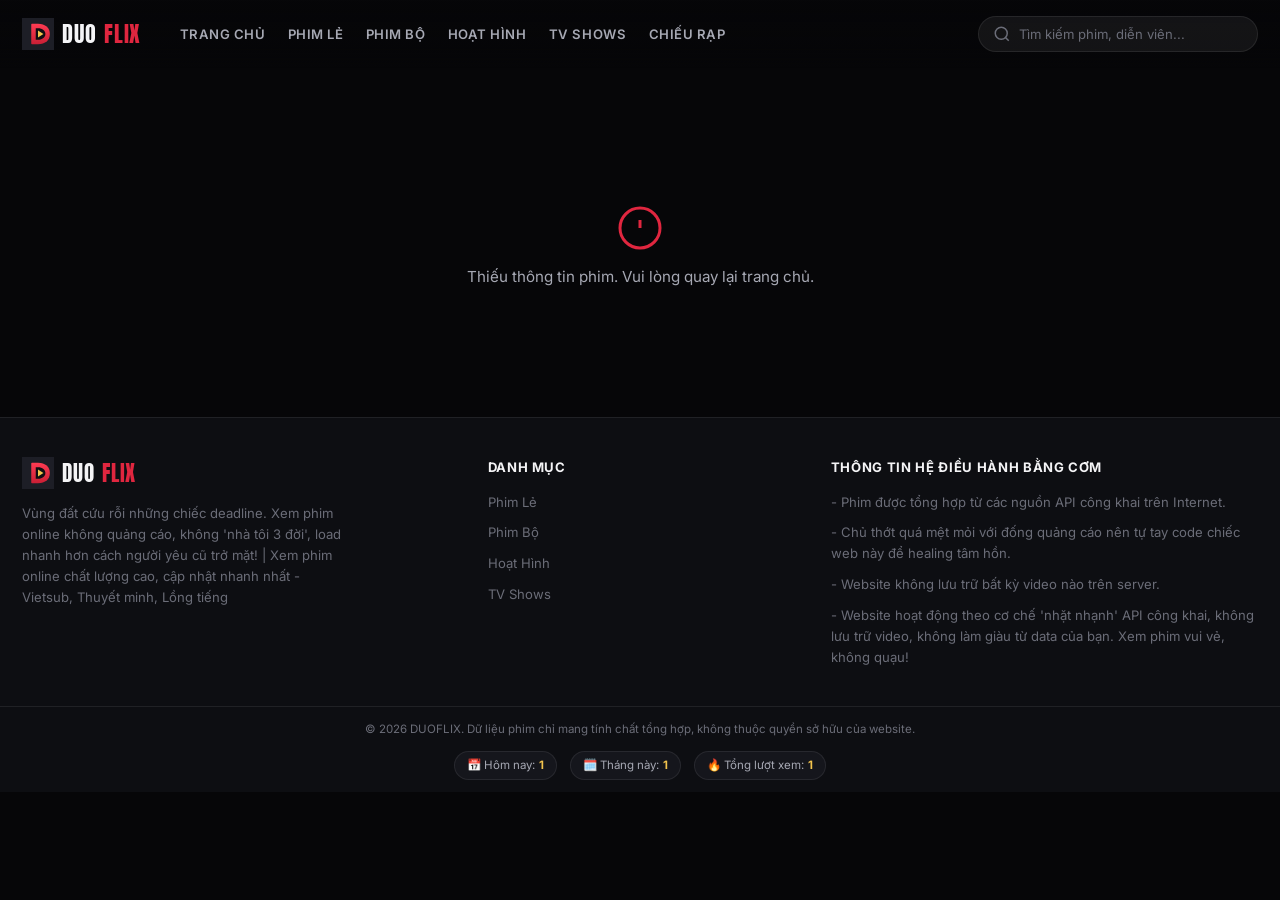
==== detail.html @ 6258c368 "fix: title" ====
<!DOCTYPE html>
<html lang="vi">

<head>
  <meta charset="UTF-8" />
  <meta name="viewport" content="width=device-width, initial-scale=1.0" />
  <title>Chi Tiết Phim - Duoflix</title>
  <meta name="description"
    content="Chiếc web xem phim tự code chạy bằng cơm, không pop-up, không quảng cáo  , không trị xương khớp. Chỉ có phim hay, giao diện mượt và sự yên bình cho tâm hồn Gen Z sau giờ chạy deadline. Thông tin chi tiết phim: nội dung, diễn viên, đạo diễn, danh sách tập." />
  <meta name="robots" content="index, follow" />

  <!-- ===== Favicon & App Icons ===== -->
  <link rel="icon" href="assets/favicon.ico" sizes="any" />
  <link rel="icon" type="image/png" sizes="16x16" href="assets/favicon-16x16.png" />
  <link rel="icon" type="image/png" sizes="32x32" href="assets/favicon-32x32.png" />
  <link rel="icon" type="image/png" sizes="48x48" href="assets/favicon-48x48.png" />
  <link rel="icon" type="image/png" sizes="96x96" href="assets/favicon-96x96.png" />
  <link rel="apple-touch-icon" sizes="180x180" href="assets/favicon-180x180.png" />
  <link rel="mask-icon" href="assets/safari-pinned-tab.svg" color="#e0263f" />
  <link rel="manifest" href="assets/site.webmanifest" />
  <meta name="theme-color" content="#060608" />

  <!-- ===== Open Graph / SEO xã hội =====
       Mặc định dùng ảnh OGP chung; detail.js sẽ override og:title/og:image
       bằng id="og-title"/id="og-image" sau khi fetch xong dữ liệu phim cụ thể,
       để khi chia sẻ link phim lên Facebook/Zalo sẽ hiện đúng poster phim đó. -->
  <meta property="og:title"
    content="Chi Tiết Phim - Duoflix | Chiếc web xem phim tự code chạy bằng cơm, không pop-up, không quảng cáo  , không trị xương khớp. Chỉ có phim hay, giao diện mượt và sự yên bình cho tâm hồn Gen Z sau giờ chạy deadline."
    id="og-title" />
  <meta property="og:description"
    content="Thông tin chi tiết phim: nội dung, diễn viên, đạo diễn, danh sách tập. Chiếc web xem phim tự code chạy bằng cơm, không pop-up, không quảng cáo  , không trị xương khớp. Chỉ có phim hay, giao diện mượt và sự yên bình cho tâm hồn Gen Z sau giờ chạy deadline."
    id="og-description" />
  <meta property="og:type" content="video.movie" />
  <meta property="og:image" content="https://duo-moviestream.vercel.app/assets/ogp-image.png" id="og-image" />
  <meta property="og:image:width" content="1200" />
  <meta property="og:image:height" content="630" />
  <meta property="og:locale" content="vi_VN" />
  <meta property="og:site_name" content="Duoflix" />

  <!-- ===== Twitter Card ===== -->
  <meta name="twitter:card" content="summary_large_image" />
  <meta name="twitter:title"
    content="Chi Tiết Phim - Duoflix | Chiếc web xem phim tự code chạy bằng cơm, không pop-up, không quảng cáo  , không trị xương khớp. Chỉ có phim hay, giao diện mượt và sự yên bình cho tâm hồn Gen Z sau giờ chạy deadline."
    id="twitter-title" />
  <meta name="twitter:image" content="https://duo-moviestream.vercel.app/assets/ogp-image.png" id="twitter-image" />

  <link rel="preconnect" href="https://fonts.googleapis.com" />
  <link rel="preconnect" href="https://fonts.gstatic.com" crossorigin />
  <link href="https://fonts.googleapis.com/css2?family=Anton&family=Inter:wght@400;500;600;700;800&display=swap"
    rel="stylesheet" />

  <link rel="stylesheet" href="css/tokens.css" />
  <link rel="stylesheet" href="css/base.css" />
  <link rel="stylesheet" href="css/header.css" />
  <link rel="stylesheet" href="css/detail.css" />
  <link rel="stylesheet" href="css/footer.css" />
</head>

<body>

  <div id="site-header"></div>

  <main>
    <div id="detail-root"></div>
    <section id="episode-section" class="episode-section"></section>
  </main>

  <div id="site-footer"></div>

  <script src="js/config.js"></script>
  <script src="js/utils.js"></script>
  <script src="js/services/httpClient.js"></script>
  <script src="js/services/movieService.js"></script>

  <script src="js/components/header.js"></script>
  <script src="js/components/footer.js"></script>

  <script src="js/components/scrollToTop.js"></script>

  <script src="js/pages/detail.js"></script>
</body>

</html>
---- css/tokens.css ----
/* ============================================================
   DESIGN TOKENS — Bảng màu & Typography trung tâm
   ============================================================
   Phong cách: "Rạp chiếu lúc tắt đèn" — đen tuyền sâu, ánh đèn
   chiếu đỏ rượu, điểm nhấn vàng neon dùng thật tiết kiệm cho
   trạng thái "đang phát / đang nổi bật" để tạo cảm giác khác biệt
   với mô-típ Netflix đỏ-đen thuần.
   ============================================================ */

:root {
  /* ---------- Màu nền (Đen / Xám đậm) ---------- */
  --bg-void: #060608;          /* đen tuyền nhất, dùng cho <body> */
  --bg-base: #0d0e12;          /* nền chính các section */
  --bg-surface: #15161c;       /* nền card, panel */
  --bg-surface-2: #1d1e26;     /* nền hover / nested panel */
  --bg-elevated: #23242e;      /* modal, dropdown */

  /* ---------- Màu điểm nhấn ---------- */
  --accent-red: #e0263f;       /* đỏ rượu — CTA chính, badge, active */
  --accent-red-dim: #8c1626;   /* đỏ trầm dùng cho border/hover nhẹ */
  --accent-gold: #f3c44d;      /* vàng neon — rating, "đang phát", hover chữ */
  --accent-gold-dim: #a4842f;

  /* ---------- Văn bản ---------- */
  --text-primary: #f4f4f6;
  --text-secondary: #a6a8b3;
  --text-tertiary: #6b6d78;
  --text-on-accent: #0d0e12;

  /* ---------- Đường viền / chia tách ---------- */
  --border-subtle: rgba(255, 255, 255, 0.08);
  --border-strong: rgba(255, 255, 255, 0.16);

  /* ---------- Gradient tín hiệu (vignette rạp chiếu) ---------- */
  --gradient-spotlight: radial-gradient(ellipse 80% 60% at 50% -10%, rgba(224, 38, 63, 0.25), transparent 60%);
  --gradient-fade-bottom: linear-gradient(180deg, transparent 0%, var(--bg-void) 95%);
  --gradient-fade-left: linear-gradient(90deg, var(--bg-void) 0%, transparent 60%);
  --gradient-card-overlay: linear-gradient(180deg, transparent 40%, rgba(0, 0, 0, 0.92) 100%);

  /* ---------- Typography ---------- */
  --font-display: "Anton", "Oswald", sans-serif;     /* tiêu đề lớn, kiểu poster rạp */
  --font-body: "Inter", -apple-system, sans-serif;    /* nội dung, UI */

  --fs-h1: clamp(2.2rem, 6vw, 4rem);
  --fs-h2: clamp(1.4rem, 3vw, 1.9rem);
  --fs-h3: 1.125rem;
  --fs-body: 0.95rem;
  --fs-small: 0.82rem;
  --fs-tiny: 0.72rem;

  /* ---------- Bo góc & khoảng cách ---------- */
  --radius-sm: 6px;
  --radius-md: 10px;
  --radius-lg: 16px;
  --radius-pill: 999px;

  --space-xs: 0.4rem;
  --space-sm: 0.8rem;
  --space-md: 1.4rem;
  --space-lg: 2.4rem;
  --space-xl: 4rem;

  /* ---------- Layout ---------- */
  --container-max: 1400px;
  --header-height: 68px;

  /* ---------- Hiệu ứng ---------- */
  --transition-fast: 0.18s ease;
  --transition-base: 0.3s cubic-bezier(0.4, 0, 0.2, 1);
  --shadow-card: 0 8px 24px rgba(0, 0, 0, 0.45);
  --shadow-glow-red: 0 0 24px rgba(224, 38, 63, 0.35);
  --shadow-glow-gold: 0 0 18px rgba(243, 196, 77, 0.3);

  --z-header: 100;
  --z-suggest: 90;
  --z-modal: 200;
  --z-toast: 300;
}

@media (prefers-reduced-motion: reduce) {
  *, *::before, *::after {
    animation-duration: 0.001ms !important;
    animation-iteration-count: 1 !important;
    transition-duration: 0.001ms !important;
    scroll-behavior: auto !important;
  }
}
---- css/base.css ----
/* ============================================================
   RESET & BASE STYLES
   ============================================================ */

*, *::before, *::after {
  box-sizing: border-box;
  margin: 0;
  padding: 0;
}

html {
  scroll-behavior: smooth;
  -webkit-text-size-adjust: 100%;
}

body {
  background: var(--bg-void);
  color: var(--text-primary);
  font-family: var(--font-body);
  font-size: var(--fs-body);
  line-height: 1.6;
  min-height: 100vh;
  overflow-x: hidden;
}

img {
  max-width: 100%;
  display: block;
  background: var(--bg-surface-2);
}

a {
  color: inherit;
  text-decoration: none;
}

button, input {
  font-family: inherit;
  border: none;
  background: none;
  color: inherit;
}

button {
  cursor: pointer;
}

ul, ol {
  list-style: none;
}

/* Focus visible — accessibility, không bỏ qua khi xây UI tối */
:focus-visible {
  outline: 2px solid var(--accent-gold);
  outline-offset: 2px;
  border-radius: var(--radius-sm);
}

/* Scrollbar tuỳ biến cho cảm giác "rạp chiếu" đồng bộ */
::-webkit-scrollbar {
  width: 10px;
  height: 10px;
}
::-webkit-scrollbar-track {
  background: var(--bg-base);
}
::-webkit-scrollbar-thumb {
  background: var(--bg-surface-2);
  border-radius: var(--radius-pill);
}
::-webkit-scrollbar-thumb:hover {
  background: var(--accent-red-dim);
}

.container {
  max-width: var(--container-max);
  margin: 0 auto;
  padding: 0 var(--space-md);
}

.section {
  padding: var(--space-lg) 0;
}

.section-head {
  display: flex;
  align-items: baseline;
  justify-content: space-between;
  margin-bottom: var(--space-md);
  gap: var(--space-sm);
}

.section-title {
  font-family: var(--font-display);
  font-size: var(--fs-h2);
  letter-spacing: 0.02em;
  text-transform: uppercase;
  position: relative;
  padding-left: var(--space-sm);
  border-left: 4px solid var(--accent-red);
}

.section-link {
  font-size: var(--fs-small);
  color: var(--text-secondary);
  white-space: nowrap;
  transition: color var(--transition-fast);
}
.section-link:hover {
  color: var(--accent-gold);
}

/* ---------- Buttons ---------- */
.btn {
  display: inline-flex;
  align-items: center;
  justify-content: center;
  gap: 0.5rem;
  padding: 0.7rem 1.4rem;
  border-radius: var(--radius-sm);
  font-weight: 600;
  font-size: var(--fs-body);
  cursor: pointer;
  transition: var(--transition-fast);
  white-space: nowrap;
}

.btn-primary {
  background: var(--accent-red);
  color: #fff;
}
.btn-primary:hover {
  background: #c91f35;
  box-shadow: var(--shadow-glow-red);
  transform: translateY(-1px);
}

.btn-outline {
  background: transparent;
  border: 1px solid var(--border-strong);
  color: var(--text-primary);
}
.btn-outline:hover {
  border-color: var(--accent-gold);
  color: var(--accent-gold);
}

.btn-ghost {
  background: rgba(255, 255, 255, 0.08);
  color: var(--text-primary);
  backdrop-filter: blur(6px);
}
.btn-ghost:hover {
  background: rgba(255, 255, 255, 0.16);
}

.btn:disabled {
  opacity: 0.5;
  cursor: not-allowed;
  pointer-events: none;
}

/* ---------- Loading / Skeleton ---------- */
.skeleton-box {
  background: linear-gradient(
    100deg,
    var(--bg-surface) 30%,
    var(--bg-surface-2) 50%,
    var(--bg-surface) 70%
  );
  background-size: 200% 100%;
  animation: shimmer 1.5s infinite;
  border-radius: var(--radius-sm);
}

@keyframes shimmer {
  0% { background-position: 200% 0; }
  100% { background-position: -200% 0; }
}

.poster-skeleton {
  width: 100%;
  aspect-ratio: 2 / 3;
  border-radius: var(--radius-md);
  margin-bottom: var(--space-xs);
}

.text-skeleton {
  height: 0.85rem;
  margin-top: 0.4rem;
}

/* ---------- Empty / Error blocks ---------- */
.empty-block, .error-block {
  display: flex;
  flex-direction: column;
  align-items: center;
  justify-content: center;
  gap: var(--space-sm);
  padding: var(--space-xl) var(--space-md);
  color: var(--text-tertiary);
  text-align: center;
  grid-column: 1 / -1;
}
.error-block svg { color: var(--accent-red); }
.error-block p, .empty-block p { color: var(--text-secondary); }

/* ---------- Toast ---------- */
#toast-container {
  position: fixed;
  bottom: var(--space-md);
  right: var(--space-md);
  z-index: var(--z-toast);
  display: flex;
  flex-direction: column;
  gap: 0.5rem;
}
.toast {
  background: var(--bg-elevated);
  border: 1px solid var(--border-subtle);
  border-left: 3px solid var(--accent-red);
  padding: 0.8rem 1.2rem;
  border-radius: var(--radius-sm);
  font-size: var(--fs-small);
  box-shadow: var(--shadow-card);
  opacity: 0;
  transform: translateX(20px);
  transition: var(--transition-base);
}
.toast.show {
  opacity: 1;
  transform: translateX(0);
}
.toast-success { border-left-color: var(--accent-gold); }

/* ---------- Visually hidden (a11y) ---------- */
.sr-only {
  position: absolute;
  width: 1px;
  height: 1px;
  overflow: hidden;
  clip: rect(0 0 0 0);
}

/* ---------- NÚT SCROLL TO TOP TIẾN ĐỘ ---------- */
.scroll-to-top {
  position: fixed;
  bottom: var(--space-md, 1.4rem);
  right: var(--space-md, 1.4rem);
  width: 46px;
  height: 46px;
  border-radius: 50%;
  background: var(--bg-surface, #15161c);
  border: 1px solid var(--border-subtle, #1d1e26);
  z-index: 999; /* Đẩy lên cao hẳn để không bị các phần tử khác đè */
  display: flex;
  align-items: center;
  justify-content: center;
  cursor: pointer;
  opacity: 0;
  visibility: hidden;
  transform: translateY(15px);
  transition: opacity 0.3s ease, transform 0.3s ease, visibility 0.3s;
  box-shadow: 0 4px 16px rgba(0, 0, 0, 0.6);
}

/* Thêm class này khi cuộn xuống */
.scroll-to-top.visible {
  opacity: 1;
  visibility: visible;
  transform: translateY(0);
}

.progress-circle {
  position: absolute;
  inset: -1px;
  transform: rotate(-90deg); /* Quay góc để tiến độ chạy từ đỉnh đầu */
}

.progress-bg {
  stroke: var(--bg-surface-2, #1d1e26);
}

.progress-bar {
  stroke: var(--accent-red, #e0263f); /* Màu đỏ rạp phim */
  stroke-linecap: round;
  transition: stroke-dashoffset 0.05s linear;
}

.arrow-icon {
  color: var(--text-primary, #f4f4f6);
  display: flex;
  align-items: center;
  justify-content: center;
  transition: opacity 0.2s, transform 0.2s;
}

.progress-text {
  position: absolute;
  font-size: var(--fs-tiny, 0.72rem);
  font-weight: 700;
  color: var(--accent-gold, #f3c44d); /* Số % màu vàng neon */
  opacity: 0;
  transform: scale(0.8);
  transition: opacity 0.2s, transform 0.2s;
}

/* Hiệu ứng Hover */
.scroll-to-top:hover {
  background: var(--bg-surface-2, #1d1e26);
  border-color: var(--accent-gold, #f3c44d);
}

.scroll-to-top:hover .arrow-icon {
  opacity: 0;
  transform: translateY(-4px);
}

.scroll-to-top:hover .progress-text {
  opacity: 1;
  transform: scale(1);
}
---- css/header.css ----
/* ============================================================
   HEADER & NAVIGATION
   ============================================================ */

.header {
  position: fixed;
  top: 0;
  left: 0;
  right: 0;
  z-index: var(--z-header);
  height: var(--header-height);
  display: flex;
  align-items: center;
  background: linear-gradient(180deg, rgba(6, 6, 8, 0.95) 0%, rgba(6, 6, 8, 0.7) 70%, transparent 100%);
  transition: background var(--transition-base), box-shadow var(--transition-base);
}

.header.scrolled {
  background: rgba(8, 8, 11, 0.76);
  backdrop-filter: blur(12px);
  -webkit-backdrop-filter: blur(12px);
  box-shadow: 0 2px 16px rgba(0, 0, 0, 0.5);
  border-bottom: 1px solid var(--border-subtle);
}

.header-inner {
  width: 100%;
  max-width: var(--container-max);
  margin: 0 auto;
  padding: 0 var(--space-md);
  display: flex;
  align-items: center;
  gap: var(--space-lg);
}

.logo {
  font-family: var(--font-display);
  font-size: 1.4rem;
  letter-spacing: 0.03em;
  flex-shrink: 0;
  display: flex;
  align-items: center;
  gap: 0.5rem;
}
.logo-icon {
  width: 32px;
  height: 32px;
  flex-shrink: 0;
  transition: transform var(--transition-fast);
}
.logo:hover .logo-icon {
  transform: scale(1.06);
}
.logo-main { color: var(--text-primary); }
.logo-accent { color: var(--accent-red); }

.nav-desktop {
  display: flex;
  gap: var(--space-md);
  flex: 1;
}
.nav-desktop a {
  font-size: var(--fs-small);
  font-weight: 600;
  color: var(--text-secondary);
  text-transform: uppercase;
  letter-spacing: 0.04em;
  position: relative;
  padding: 0.4rem 0;
  transition: color var(--transition-fast);
}
.nav-desktop a::after {
  content: "";
  position: absolute;
  bottom: -2px; left: 0;
  width: 0; height: 2px;
  background: var(--accent-red);
  transition: width var(--transition-fast);
}
.nav-desktop a:hover,
.nav-desktop a.active {
  color: var(--text-primary);
}
.nav-desktop a:hover::after,
.nav-desktop a.active::after {
  width: 100%;
}

.header-actions {
  display: flex;
  align-items: center;
  gap: var(--space-sm);
  margin-left: auto;
}

/* ---------- Search Box ---------- */
.search-box {
  position: relative;
  display: flex;
  align-items: center;
  width: 280px;
  background: rgba(255, 255, 255, 0.06);
  border: 1px solid var(--border-subtle);
  border-radius: var(--radius-pill);
  padding: 0.5rem 0.9rem;
  transition: var(--transition-fast);
}
.search-box:focus-within {
  border-color: var(--accent-red);
  background: rgba(255, 255, 255, 0.09);
  box-shadow: 0 0 0 3px rgba(224, 38, 63, 0.15);
}
.search-icon {
  color: var(--text-tertiary);
  flex-shrink: 0;
  margin-right: 0.5rem;
}
.search-box input {
  flex: 1;
  font-size: var(--fs-small);
  color: var(--text-primary);
  min-width: 0;
}
.search-box input::placeholder {
  color: var(--text-tertiary);
}
.search-clear {
  font-size: 1.2rem;
  color: var(--text-tertiary);
  line-height: 1;
  padding: 0 0.2rem;
}
.search-clear:hover { color: var(--text-primary); }

.search-suggest {
  position: absolute;
  top: calc(100% + 10px);
  right: 0;
  width: 360px;
  max-height: 70vh;
  overflow-y: auto;
  background: var(--bg-elevated);
  border: 1px solid var(--border-subtle);
  border-radius: var(--radius-md);
  box-shadow: var(--shadow-card);
  z-index: var(--z-suggest);
  animation: fadeSlideDown 0.18s ease;
}
@keyframes fadeSlideDown {
  from { opacity: 0; transform: translateY(-6px); }
  to { opacity: 1; transform: translateY(0); }
}

.suggest-item {
  display: flex;
  gap: 0.8rem;
  padding: 0.6rem 0.8rem;
  transition: background var(--transition-fast);
}
.suggest-item:hover { background: var(--bg-surface-2); }
.suggest-item img {
  width: 46px;
  height: 64px;
  object-fit: cover;
  border-radius: var(--radius-sm);
  flex-shrink: 0;
}
.suggest-title {
  font-size: var(--fs-small);
  font-weight: 600;
  color: var(--text-primary);
  display: -webkit-box;
  -webkit-line-clamp: 2;
  -webkit-box-orient: vertical;
  overflow: hidden;
}
.suggest-sub {
  font-size: var(--fs-tiny);
  color: var(--text-tertiary);
  margin-top: 0.2rem;
}
.suggest-loading, .suggest-empty {
  padding: 1.2rem;
  text-align: center;
  font-size: var(--fs-small);
  color: var(--text-tertiary);
}
.suggest-viewall {
  display: block;
  text-align: center;
  padding: 0.7rem;
  font-size: var(--fs-small);
  font-weight: 600;
  color: var(--accent-gold);
  border-top: 1px solid var(--border-subtle);
}
.suggest-viewall:hover { background: var(--bg-surface-2); }

/* ---------- Mobile menu toggle ---------- */
.menu-toggle {
  display: none;
  color: var(--text-primary);
  padding: 0.3rem;
}

.nav-mobile {
  display: none;
}

/* ============================================================
   RESPONSIVE — Header
   ============================================================ */
@media (max-width: 900px) {
  .nav-desktop { display: none; }
  .menu-toggle { display: flex; 
    position: fixed;
    top: 70px;
    right: 20px;
    z-index: 999;  
    background: var(--accent-red);
    border-radius: 8px;
  }
  .menu-toggle svg line{
    transition: all .3s cubic-bezier(0.075, 0.82, 0.165, 1);
  }
  .menu-toggle.active svg line:nth-child(2){
    opacity: 0;
  }
  .menu-toggle.active svg line:nth-child(1){
    transform: translateX(4px) rotate(30deg);
  }
  .menu-toggle.active svg line:nth-child(3){
    transform: translate(-8px, 1px) rotate(-30deg)
  }
  .search-box { width: 200px; }
}

@media (max-width: 600px) {
  .search-box { width: 150px; }
  .logo { font-size: 1.15rem; }
  .header-inner { gap: var(--space-sm); }

  .nav-mobile {
    position: fixed;
    top: var(--header-height);
    left: 0;
    right: 0;
    background: rgba(10, 10, 13, 0.98);
    backdrop-filter: blur(10px);
    border-bottom: 1px solid var(--border-subtle);
    flex-direction: column;
    max-height: 0;
    overflow: hidden;
    transition: max-height var(--transition-base);
    transition: all .2s cubic-bezier(0.075, 0.82, 0.165, 1);
  }
  .nav-mobile.open {
    display: flex;
    max-height: 70vh;
    overflow-y: auto;
    transition: all .2s cubic-bezier(0.075, 0.82, 0.165, 1);
  }
  .nav-mobile a {
    padding: 0.9rem var(--space-md);
    border-bottom: 1px solid var(--border-subtle);
    font-size: var(--fs-body);
    font-weight: 600;
    color: var(--text-secondary);
  }
  .nav-mobile a:hover { color: var(--accent-gold); background: var(--bg-surface); }

  .search-suggest {
    position: fixed;
    top: var(--header-height);
    left: var(--space-sm);
    right: var(--space-sm);
    width: auto;
  }
}
/* 1. Nâng cấp Header thành kính mờ cao cấp */
#site-header, .site-header {
  position: fixed;
  top: 0;
  left: 0;
  width: 100%;
  z-index: 1000;
  background: rgba(10, 10, 12, 0.7) !important; /* Đen mờ */
  backdrop-filter: blur(16px) saturate(180%);
  -webkit-backdrop-filter: blur(16px) saturate(180%);
  border-bottom: 1px solid rgba(255, 255, 255, 0.05);
  transition: background 0.3s ease;
}

/* 2. Hiệu ứng Vignette (Bóng mờ rạp phim) cho Hero Slider */
.hero-slider {
  position: relative;
  overflow: hidden;
}

.hero-slide::after {
  content: '';
  position: absolute;
  inset: 0;
  /* Lớp phủ tối dần về phía đáy và hai rìa để làm nổi bật chữ và tạo cảm giác IMAX */
  background: linear-gradient(
    to top,
    rgba(10, 10, 12, 1) 0%,
    rgba(10, 10, 12, 0.4) 40%,
    rgba(10, 10, 12, 0.7) 100%
  );
  z-index: 2;
}

.hero-skeleton {
  z-index: 3; /* Đảm bảo chữ nổi lên trên lớp phủ tối */
}
---- css/detail.css ----
/* ============================================================
   DETAIL PAGE
   ============================================================ */

.detail-banner {
  position: relative;
  width: 100%;
  height: 46vh;
  min-height: 320px;
  background-size: cover;
  background-position: center 25%;
  margin-top: calc(var(--header-height) * -1);
}
.detail-banner::after {
  content: "";
  position: absolute;
  inset: 0;
  background: linear-gradient(180deg, rgba(6,6,8,0.3) 0%, var(--bg-void) 100%);
}

.detail-main {
  position: relative;
  max-width: var(--container-max);
  margin: -120px auto 0;
  padding: 0 var(--space-md) var(--space-xl);
  display: grid;
  grid-template-columns: 280px 1fr;
  gap: var(--space-lg);
  z-index: 2;
}

.detail-poster {
  width: 100%;
  border-radius: var(--radius-lg);
  overflow: hidden;
  box-shadow: 0 16px 40px rgba(0,0,0,0.6);
  border: 1px solid var(--border-subtle);
  aspect-ratio: 2/3;
}
.detail-poster img { width: 100%; height: 100%; object-fit: cover; }

.detail-info {
  padding-top: var(--space-md);
}

.detail-title {
  font-family: var(--font-display);
  font-size: clamp(1.6rem, 4vw, 2.6rem);
  text-transform: uppercase;
  line-height: 1.1;
}
.detail-origin-title {
  color: var(--text-secondary);
  font-size: var(--fs-h3);
  margin-top: 0.3rem;
}

.detail-tags {
  display: flex;
  flex-wrap: wrap;
  gap: 0.5rem;
  margin: var(--space-sm) 0;
}
.detail-tag {
  font-size: var(--fs-tiny);
  font-weight: 600;
  padding: 0.25rem 0.7rem;
  border-radius: var(--radius-pill);
  border: 1px solid var(--border-strong);
  color: var(--text-secondary);
}
.detail-tag.status-ongoing { color: var(--accent-gold); border-color: var(--accent-gold-dim); }
.detail-tag.status-completed { color: #8be28b; border-color: #3d6b3d; }

.detail-stats {
  display: flex;
  flex-wrap: wrap;
  align-items: center;
  gap: 1rem;
  margin: var(--space-sm) 0;
  font-size: var(--fs-small);
  color: var(--text-secondary);
}
.detail-stats .stat-rating {
  display: inline-flex;
  align-items: center;
  gap: 0.35rem;
  color: var(--accent-gold);
  font-weight: 700;
  font-size: var(--fs-h3);
}
.detail-stats .dot { color: var(--text-tertiary); }

.detail-desc {
  color: var(--text-secondary);
  margin: var(--space-md) 0;
  max-width: 740px;
  line-height: 1.75;
}

.detail-credit {
  display: grid;
  grid-template-columns: repeat(auto-fit, minmax(220px, 1fr));
  gap: var(--space-sm);
  margin-bottom: var(--space-md);
  font-size: var(--fs-small);
}
.detail-credit b { color: var(--text-tertiary); font-weight: 600; display: block; margin-bottom: 0.2rem; }
.detail-credit span { color: var(--text-secondary); }

.detail-actions {
  display: flex;
  gap: 0.8rem;
  flex-wrap: wrap;
}
.btn-watch {
  font-size: 1rem;
  padding: 0.85rem 2rem;
}

/* ---------- Episode list (trang detail) ---------- */
.episode-section {
  margin-top: var(--space-lg);
}
.server-tabs {
  display: flex;
  gap: 0.5rem;
  margin-bottom: var(--space-sm);
  flex-wrap: wrap;
}
.server-tab {
  padding: 0.5rem 1rem;
  border-radius: var(--radius-sm);
  background: var(--bg-surface);
  border: 1px solid var(--border-subtle);
  font-size: var(--fs-small);
  font-weight: 600;
  color: var(--text-secondary);
  transition: var(--transition-fast);
}
.server-tab.active {
  background: var(--accent-red);
  color: #fff;
  border-color: var(--accent-red);
}
.server-tab:hover:not(.active) { border-color: var(--accent-gold); color: var(--accent-gold); }

.episode-grid {
  display: grid;
  grid-template-columns: repeat(auto-fill, minmax(72px, 1fr));
  gap: 0.5rem;
  max-height: 280px;
  overflow-y: auto;
  padding-right: 0.3rem;
}
.episode-item {
  text-align: center;
  padding: 0.6rem 0.4rem;
  border-radius: var(--radius-sm);
  background: var(--bg-surface);
  border: 1px solid var(--border-subtle);
  font-size: var(--fs-small);
  font-weight: 600;
  color: var(--text-secondary);
  transition: var(--transition-fast);
}
.episode-item:hover {
  border-color: var(--accent-gold);
  color: var(--accent-gold);
  transform: translateY(-2px);
}

@media (max-width: 768px) {
  .detail-main {
    grid-template-columns: 1fr;
    margin-top: -80px;
  }
  .detail-poster { width: 160px; margin: 0 auto; }
  .detail-info { text-align: center; padding-top: var(--space-sm); }
  .detail-tags, .detail-stats, .detail-actions { justify-content: center; }
  .detail-desc { margin-left: auto; margin-right: auto; text-align: left; }
  .detail-credit { text-align: left; }
}
---- css/footer.css ----
/* ============================================================
   FOOTER
   ============================================================ */

.footer {
  background: var(--bg-base);
  border-top: 1px solid var(--border-subtle);
  margin-top: var(--space-xl);
}

.footer-inner {
  max-width: var(--container-max);
  margin: 0 auto;
  padding: var(--space-lg) var(--space-md);
  display: grid;
  grid-template-columns: 1.4fr 1fr 1.4fr;
  gap: var(--space-lg);
}

.footer-brand .logo { font-size: 1.3rem; }
.footer-desc {
  margin-top: 0.8rem;
  color: var(--text-tertiary);
  font-size: var(--fs-small);
  max-width: 320px;
  line-height: 1.6;
}

.footer-col { display: flex; flex-direction: column; gap: 0.6rem; }
.footer-col h4 {
  font-size: var(--fs-small);
  text-transform: uppercase;
  letter-spacing: 0.05em;
  color: var(--text-primary);
  margin-bottom: 0.3rem;
}
.footer-col a, .footer-col span {
  font-size: var(--fs-small);
  color: var(--text-tertiary);
}
.footer-col a:hover { color: var(--accent-gold); }

.footer-bottom {
  border-top: 1px solid var(--border-subtle);
  padding: var(--space-sm) var(--space-md);
  text-align: center;
}
.footer-bottom p {
  font-size: var(--fs-tiny);
  color: var(--text-tertiary);
  max-width: 800px;
  margin: 0 auto;
}

@media (max-width: 768px) {
  .footer-inner { grid-template-columns: 1fr; gap: var(--space-md); text-align: left; }
}
/* ---------- Bộ đếm lượt truy cập vệ tinh ---------- */
.analytics-counter {
  display: flex;
  gap: var(--space-sm);
  justify-content: center;
  align-items: center;
  margin-top: var(--space-sm);
  flex-wrap: wrap;
}

.counter-loading {
  font-size: var(--fs-tiny);
  color: var(--text-tertiary);
  opacity: 0.6;
}

.counter-item {
  background: var(--bg-surface);
  border: 1px solid var(--border-subtle);
  padding: 4px 12px;
  border-radius: var(--radius-pill);
  font-size: var(--fs-tiny);
  color: var(--text-secondary);
  display: inline-flex;
  align-items: center;
  transition: var(--transition-fast);
}

.counter-item:hover {
  border-color: var(--accent-red-dim);
  background: rgba(224, 38, 63, 0.05);
}

.counter-item span {
  color: var(--accent-gold);
  font-weight: 700;
  margin-left: 4px;
}
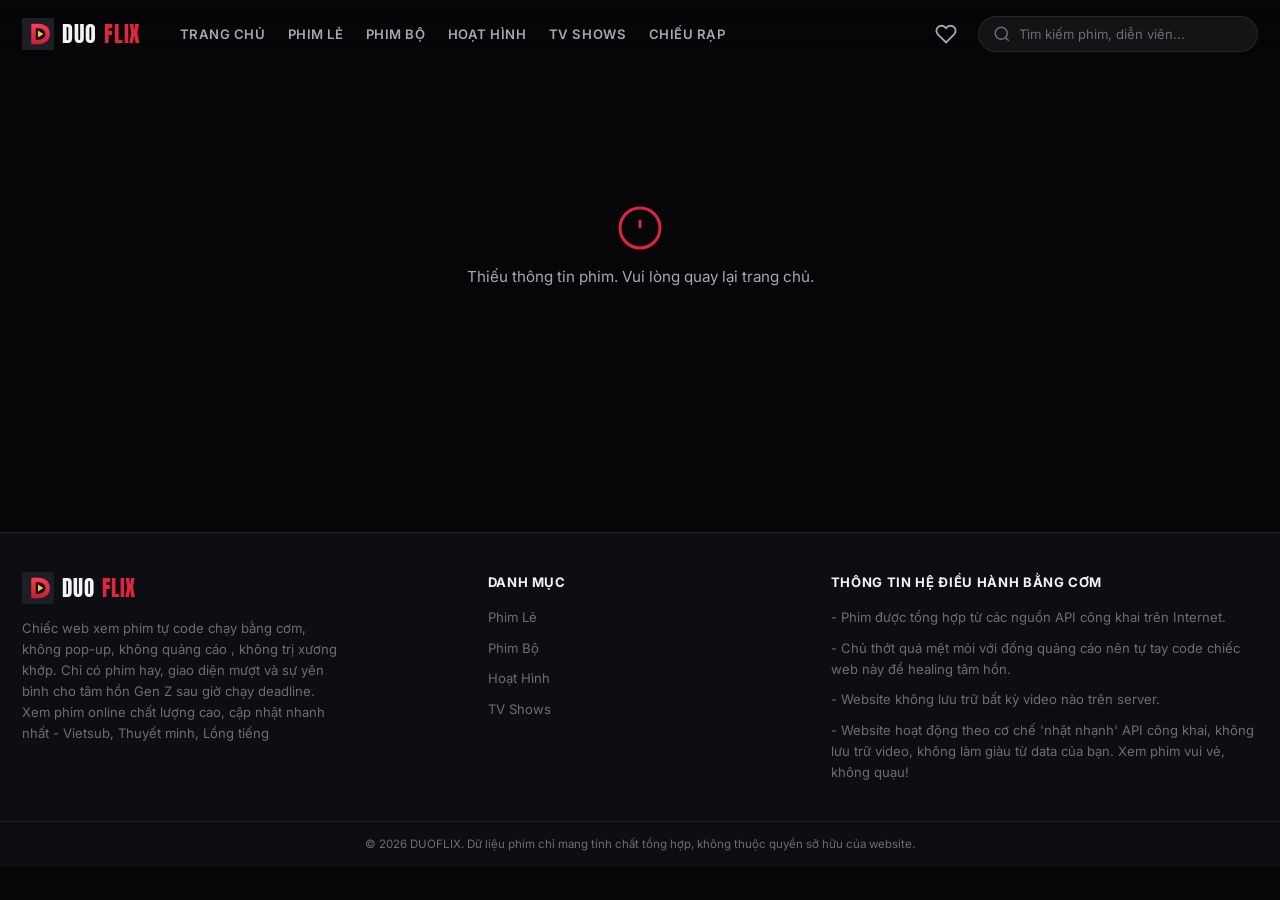
==== commit 11ab80be: "feature: thêm mục phim đang xem dở ở trang yêu thích" ====
--- a/detail.html
+++ b/detail.html
@@ -1,12 +1,10 @@
 <!DOCTYPE html>
 <html lang="vi">
-
 <head>
   <meta charset="UTF-8" />
   <meta name="viewport" content="width=device-width, initial-scale=1.0" />
   <title>Chi Tiết Phim - Duoflix</title>
-  <meta name="description"
-    content="Chiếc web xem phim tự code chạy bằng cơm, không pop-up, không quảng cáo  , không trị xương khớp. Chỉ có phim hay, giao diện mượt và sự yên bình cho tâm hồn Gen Z sau giờ chạy deadline. Thông tin chi tiết phim: nội dung, diễn viên, đạo diễn, danh sách tập." />
+  <meta name="description" content="Chiếc web xem phim tự code chạy bằng cơm, không pop-up, không quảng cáo , không trị xương khớp. Chỉ có phim hay, giao diện mượt và sự yên bình cho tâm hồn Gen Z sau giờ chạy deadline. Thông tin chi tiết phim: nội dung, diễn viên, đạo diễn, danh sách tập." />
   <meta name="robots" content="index, follow" />
 
   <!-- ===== Favicon & App Icons ===== -->
@@ -46,38 +44,51 @@
 
   <link rel="preconnect" href="https://fonts.googleapis.com" />
   <link rel="preconnect" href="https://fonts.gstatic.com" crossorigin />
-  <link href="https://fonts.googleapis.com/css2?family=Anton&family=Inter:wght@400;500;600;700;800&display=swap"
-    rel="stylesheet" />
+  <link href="https://fonts.googleapis.com/css2?family=Anton&family=Inter:wght@400;500;600;700;800&display=swap" rel="stylesheet" />
 
   <link rel="stylesheet" href="css/tokens.css" />
   <link rel="stylesheet" href="css/base.css" />
   <link rel="stylesheet" href="css/header.css" />
   <link rel="stylesheet" href="css/detail.css" />
+  <link rel="stylesheet" href="css/movie-card.css" />
   <link rel="stylesheet" href="css/footer.css" />
 </head>
-
 <body>
+  <script src="js/pageTransition.js"></script>
 
   <div id="site-header"></div>
 
   <main>
     <div id="detail-root"></div>
     <section id="episode-section" class="episode-section"></section>
+    <section id="related-section" class="section"></section>
   </main>
 
   <div id="site-footer"></div>
+  
+  <button id="scroll-top-btn" class="scroll-top-btn" aria-label="Lên đầu trang" hidden>
+      <svg class="scroll-top-ring" viewBox="0 0 44 44">
+          <circle class="scroll-top-ring-bg" cx="22" cy="22" r="19"></circle>
+          <circle class="scroll-top-ring-fill" cx="22" cy="22" r="19"></circle>
+      </svg>
+      <span class="scroll-top-arrow">
+          <svg width="16" height="16" viewBox="0 0 24 24" fill="none" stroke="currentColor" stroke-width="2.5"><line x1="12" y1="19" x2="12" y2="5"></line><polyline points="5 12 12 5 19 12"></polyline></svg>
+      </span>
+      <span class="scroll-top-percent" id="scroll-top-percent">0%</span>
+  </button>
 
   <script src="js/config.js"></script>
   <script src="js/utils.js"></script>
   <script src="js/services/httpClient.js"></script>
   <script src="js/services/movieService.js"></script>
+  <script src="js/services/storageService.js"></script>
 
   <script src="js/components/header.js"></script>
   <script src="js/components/footer.js"></script>
-
-  <script src="js/components/scrollToTop.js"></script>
+  <script src="js/components/movieCard.js"></script>
 
   <script src="js/pages/detail.js"></script>
+  <script src="js/scrollTop.js"></script>
+
 </body>
-
-</html>+</html>
--- a/css/base.css
+++ b/css/base.css
@@ -202,6 +202,12 @@
   text-align: center;
   grid-column: 1 / -1;
 }
+/* Thuộc tính [hidden] có độ ưu tiên CSS thấp hơn class selector nên bị
+   "display: flex" ở trên đè mất - phải khai báo rõ lại ở đây để hidden
+   thực sự ẩn được phần tử (áp dụng cho mọi nơi dùng .empty-block/.error-block). */
+.empty-block[hidden], .error-block[hidden] {
+  display: none;
+}
 .error-block svg { color: var(--accent-red); }
 .error-block p, .empty-block p { color: var(--text-secondary); }
 
@@ -242,81 +248,25 @@
   clip: rect(0 0 0 0);
 }
 
-/* ---------- NÚT SCROLL TO TOP TIẾN ĐỘ ---------- */
-.scroll-to-top {
+/* ---------- Page transition (fade nhẹ khi chuyển trang) ---------- */
+body {
+  animation: pageFadeIn 0.25s ease;
+}
+@keyframes pageFadeIn {
+  from { opacity: 0; }
+  to { opacity: 1; }
+}
+/* Lớp phủ fade-out trước khi điều hướng sang trang khác, do page-transition.js điều khiển */
+.page-exit-overlay {
   position: fixed;
-  bottom: var(--space-md, 1.4rem);
-  right: var(--space-md, 1.4rem);
-  width: 46px;
-  height: 46px;
-  border-radius: 50%;
-  background: var(--bg-surface, #15161c);
-  border: 1px solid var(--border-subtle, #1d1e26);
-  z-index: 999; /* Đẩy lên cao hẳn để không bị các phần tử khác đè */
-  display: flex;
-  align-items: center;
-  justify-content: center;
-  cursor: pointer;
+  inset: 0;
+  background: var(--bg-void);
+  z-index: 9999;
   opacity: 0;
-  visibility: hidden;
-  transform: translateY(15px);
-  transition: opacity 0.3s ease, transform 0.3s ease, visibility 0.3s;
-  box-shadow: 0 4px 16px rgba(0, 0, 0, 0.6);
-}
-
-/* Thêm class này khi cuộn xuống */
-.scroll-to-top.visible {
+  pointer-events: none;
+  transition: opacity 0.18s ease;
+}
+.page-exit-overlay.active {
   opacity: 1;
-  visibility: visible;
-  transform: translateY(0);
-}
-
-.progress-circle {
-  position: absolute;
-  inset: -1px;
-  transform: rotate(-90deg); /* Quay góc để tiến độ chạy từ đỉnh đầu */
-}
-
-.progress-bg {
-  stroke: var(--bg-surface-2, #1d1e26);
-}
-
-.progress-bar {
-  stroke: var(--accent-red, #e0263f); /* Màu đỏ rạp phim */
-  stroke-linecap: round;
-  transition: stroke-dashoffset 0.05s linear;
-}
-
-.arrow-icon {
-  color: var(--text-primary, #f4f4f6);
-  display: flex;
-  align-items: center;
-  justify-content: center;
-  transition: opacity 0.2s, transform 0.2s;
-}
-
-.progress-text {
-  position: absolute;
-  font-size: var(--fs-tiny, 0.72rem);
-  font-weight: 700;
-  color: var(--accent-gold, #f3c44d); /* Số % màu vàng neon */
-  opacity: 0;
-  transform: scale(0.8);
-  transition: opacity 0.2s, transform 0.2s;
-}
-
-/* Hiệu ứng Hover */
-.scroll-to-top:hover {
-  background: var(--bg-surface-2, #1d1e26);
-  border-color: var(--accent-gold, #f3c44d);
-}
-
-.scroll-to-top:hover .arrow-icon {
-  opacity: 0;
-  transform: translateY(-4px);
-}
-
-.scroll-to-top:hover .progress-text {
-  opacity: 1;
-  transform: scale(1);
-}+  pointer-events: all;
+}
--- a/css/header.css
+++ b/css/header.css
@@ -16,11 +16,19 @@
 }
 
 .header.scrolled {
-  background: rgba(8, 8, 11, 0.76);
-  backdrop-filter: blur(12px);
-  -webkit-backdrop-filter: blur(12px);
-  box-shadow: 0 2px 16px rgba(0, 0, 0, 0.5);
-  border-bottom: 1px solid var(--border-subtle);
+  background: rgba(10, 10, 14, 0.72);
+  backdrop-filter: blur(18px) saturate(140%);
+  -webkit-backdrop-filter: blur(18px) saturate(140%);
+  box-shadow: 0 4px 30px rgba(0, 0, 0, 0.45);
+  border-bottom: 1px solid rgba(255, 255, 255, 0.08);
+}
+/* Viền sáng mỏng phía trên tạo cảm giác "mặt kính" có độ dày */
+.header.scrolled::after {
+  content: "";
+  position: absolute;
+  top: 0; left: 0; right: 0;
+  height: 1px;
+  background: linear-gradient(90deg, transparent, rgba(255,255,255,0.25) 50%, transparent);
 }
 
 .header-inner {
@@ -91,6 +99,23 @@
   align-items: center;
   gap: var(--space-sm);
   margin-left: auto;
+}
+
+/* ---------- Favorite nav icon ---------- */
+.favorite-nav-link {
+  display: flex;
+  align-items: center;
+  justify-content: center;
+  width: 38px;
+  height: 38px;
+  border-radius: 50%;
+  color: var(--text-secondary);
+  flex-shrink: 0;
+  transition: var(--transition-fast);
+}
+.favorite-nav-link:hover {
+  color: var(--accent-red);
+  background: rgba(224, 38, 63, 0.1);
 }
 
 /* ---------- Search Box ---------- */
@@ -212,26 +237,7 @@
    ============================================================ */
 @media (max-width: 900px) {
   .nav-desktop { display: none; }
-  .menu-toggle { display: flex; 
-    position: fixed;
-    top: 70px;
-    right: 20px;
-    z-index: 999;  
-    background: var(--accent-red);
-    border-radius: 8px;
-  }
-  .menu-toggle svg line{
-    transition: all .3s cubic-bezier(0.075, 0.82, 0.165, 1);
-  }
-  .menu-toggle.active svg line:nth-child(2){
-    opacity: 0;
-  }
-  .menu-toggle.active svg line:nth-child(1){
-    transform: translateX(4px) rotate(30deg);
-  }
-  .menu-toggle.active svg line:nth-child(3){
-    transform: translate(-8px, 1px) rotate(-30deg)
-  }
+  .menu-toggle { display: flex; }
   .search-box { width: 200px; }
 }
 
@@ -252,13 +258,11 @@
     max-height: 0;
     overflow: hidden;
     transition: max-height var(--transition-base);
-    transition: all .2s cubic-bezier(0.075, 0.82, 0.165, 1);
   }
   .nav-mobile.open {
     display: flex;
     max-height: 70vh;
     overflow-y: auto;
-    transition: all .2s cubic-bezier(0.075, 0.82, 0.165, 1);
   }
   .nav-mobile a {
     padding: 0.9rem var(--space-md);
@@ -276,41 +280,4 @@
     right: var(--space-sm);
     width: auto;
   }
-}
-/* 1. Nâng cấp Header thành kính mờ cao cấp */
-#site-header, .site-header {
-  position: fixed;
-  top: 0;
-  left: 0;
-  width: 100%;
-  z-index: 1000;
-  background: rgba(10, 10, 12, 0.7) !important; /* Đen mờ */
-  backdrop-filter: blur(16px) saturate(180%);
-  -webkit-backdrop-filter: blur(16px) saturate(180%);
-  border-bottom: 1px solid rgba(255, 255, 255, 0.05);
-  transition: background 0.3s ease;
-}
-
-/* 2. Hiệu ứng Vignette (Bóng mờ rạp phim) cho Hero Slider */
-.hero-slider {
-  position: relative;
-  overflow: hidden;
-}
-
-.hero-slide::after {
-  content: '';
-  position: absolute;
-  inset: 0;
-  /* Lớp phủ tối dần về phía đáy và hai rìa để làm nổi bật chữ và tạo cảm giác IMAX */
-  background: linear-gradient(
-    to top,
-    rgba(10, 10, 12, 1) 0%,
-    rgba(10, 10, 12, 0.4) 40%,
-    rgba(10, 10, 12, 0.7) 100%
-  );
-  z-index: 2;
-}
-
-.hero-skeleton {
-  z-index: 3; /* Đảm bảo chữ nổi lên trên lớp phủ tối */
 }
--- a/css/detail.css
+++ b/css/detail.css
@@ -118,6 +118,12 @@
   padding: 0.85rem 2rem;
 }
 
+#favorite-btn.is-favorite {
+  border-color: var(--accent-red);
+  color: var(--accent-red);
+  background: rgba(224, 38, 63, 0.08);
+}
+
 /* ---------- Episode list (trang detail) ---------- */
 .episode-section {
   margin-top: var(--space-lg);
--- a/css/movie-card.css
+++ b/css/movie-card.css
@@ -0,0 +1,237 @@
+/* ============================================================
+   MOVIE CARD & ROWS (carousel danh mục)
+   ============================================================ */
+
+.movie-row {
+  position: relative;
+}
+
+.movie-row-track {
+  display: grid;
+  grid-auto-flow: column;
+  grid-auto-columns: 200px;
+  gap: var(--space-sm);
+  overflow-x: auto;
+  scroll-snap-type: x proximity;
+  padding-bottom: 0.5rem;
+  scrollbar-width: thin;
+}
+
+.movie-row-track::-webkit-scrollbar { height: 6px; }
+
+/* Grid tĩnh dùng cho trang danh mục/lọc/tìm kiếm */
+.movie-grid {
+  display: grid;
+  grid-template-columns: repeat(auto-fill, minmax(160px, 1fr));
+  gap: var(--space-sm) var(--space-sm);
+}
+
+.movie-card {
+  display: block;
+  scroll-snap-align: start;
+  color: var(--text-primary);
+  transition: transform var(--transition-base);
+}
+.movie-row-track .movie-card { width: 200px; }
+
+.movie-card:hover {
+  transform: translateY(-6px);
+}
+
+.card-poster-wrap {
+  position: relative;
+  width: 100%;
+  aspect-ratio: 2 / 3;
+  border-radius: var(--radius-md);
+  overflow: hidden;
+  background: var(--bg-surface);
+  box-shadow: var(--shadow-card);
+}
+
+.card-poster {
+  width: 100%;
+  height: 100%;
+  object-fit: cover;
+  transition: transform 0.5s ease, opacity 0.3s ease;
+  opacity: 0;
+}
+.card-poster.loaded { opacity: 1; }
+.movie-card:hover .card-poster {
+  transform: scale(1.08);
+}
+
+.card-overlay {
+  position: absolute;
+  inset: 0;
+  background: var(--gradient-card-overlay);
+  display: flex;
+  align-items: center;
+  justify-content: center;
+  opacity: 0;
+  transition: opacity var(--transition-fast);
+}
+.movie-card:hover .card-overlay { opacity: 1; }
+
+.card-play-btn {
+  width: 48px;
+  height: 48px;
+  border-radius: 50%;
+  background: var(--accent-red);
+  color: #fff;
+  display: flex;
+  align-items: center;
+  justify-content: center;
+  transform: scale(0.7);
+  transition: var(--transition-fast);
+  box-shadow: var(--shadow-glow-red);
+}
+.movie-card:hover .card-play-btn { transform: scale(1); }
+
+/* ---------- Thông tin nhanh khi hover (rating, năm, ngôn ngữ) ---------- */
+.card-hover-meta {
+  white-space: nowrap;
+  overflow-x: auto;
+  position: absolute;
+  left: 0.7rem;
+  right: 0.7rem;
+  bottom: 0.6rem;
+  display: flex;
+  align-items: center;
+  gap: 0.35rem;
+  font-size: var(--fs-tiny);
+  font-weight: 600;
+  color: var(--text-secondary);
+  opacity: 0;
+  transform: translateY(6px);
+  transition: opacity var(--transition-fast), transform var(--transition-fast);
+}
+.movie-card:hover .card-hover-meta {
+  opacity: 1;
+  transform: translateY(0);
+}
+.card-hover-rating {
+  color: var(--accent-gold);
+  font-weight: 700;
+}
+.card-hover-meta .dot { opacity: 0.6; }
+
+.card-badges {
+  position: absolute;
+  top: 0.5rem;
+  left: 0.5rem;
+  right: 0.5rem;
+  display: flex;
+  justify-content: space-between;
+  pointer-events: none;
+}
+.card-badge {
+  font-size: var(--fs-tiny);
+  font-weight: 700;
+  padding: 0.15rem 0.5rem;
+  border-radius: var(--radius-sm);
+  text-transform: uppercase;
+  backdrop-filter: blur(4px);
+}
+.badge-quality { background: rgba(224, 38, 63, 0.92); color: #fff; }
+.badge-episode { background: rgba(0,0,0,0.7); color: var(--accent-gold); margin-left: auto; }
+
+.card-info {
+  padding-top: 0.6rem;
+}
+.card-title {
+  font-size: var(--fs-small);
+  font-weight: 700;
+  color: var(--text-primary);
+  display: -webkit-box;
+  -webkit-line-clamp: 1;
+  -webkit-box-orient: vertical;
+  overflow: hidden;
+}
+.card-subtitle {
+  font-size: var(--fs-tiny);
+  color: var(--text-tertiary);
+  margin-top: 0.15rem;
+  display: -webkit-box;
+  -webkit-line-clamp: 1;
+  -webkit-box-orient: vertical;
+  overflow: hidden;
+}
+.card-meta {
+  display: flex;
+  align-items: center;
+  gap: 0.35rem;
+  font-size: var(--fs-tiny);
+  color: var(--text-tertiary);
+  margin-top: 0.3rem;
+}
+.card-meta .dot { opacity: 0.5; }
+
+/* Skeleton card riêng cho row/grid lúc loading */
+.skeleton-card .card-info { padding-top: 0.6rem; }
+
+/* ---------- Row navigation arrows (desktop) ---------- */
+.row-nav-btn {
+  position: absolute;
+  top: 35%;
+  width: 38px;
+  height: 38px;
+  border-radius: 50%;
+  background: rgba(10,10,13,0.85);
+  color: #fff;
+  display: flex;
+  align-items: center;
+  justify-content: center;
+  z-index: 5;
+  box-shadow: var(--shadow-card);
+  transition: var(--transition-fast);
+}
+.row-nav-btn:hover { background: var(--accent-red); }
+.row-nav-btn[hidden] { display: none; }
+.row-nav-btn.prev { left: -6px; }
+.row-nav-btn.next { right: -6px; }
+
+@media (max-width: 768px) {
+  .row-nav-btn { display: none; }
+  .movie-row-track { grid-auto-columns: 130px; }
+  .movie-row-track .movie-card { width: 130px; }
+  .movie-grid { grid-template-columns: repeat(auto-fill, minmax(120px, 1fr)); }
+}
+
+/* ---------- Continue Watching: progress bar + remove button ---------- */
+.continue-progress-track {
+  position: absolute;
+  left: 0;
+  right: 0;
+  bottom: 0;
+  height: 5px;
+  background: rgba(255, 255, 255, 0.18);
+}
+.continue-progress-fill {
+  height: 100%;
+  background: var(--accent-red);
+  box-shadow: 0 0 8px rgba(224, 38, 63, 0.6);
+}
+
+.continue-remove-btn {
+  position: absolute;
+  top: 0.4rem;
+  right: 0.4rem;
+  width: 24px;
+  height: 24px;
+  border-radius: 50%;
+  background: rgba(6, 6, 8, 0.75);
+  color: var(--text-secondary);
+  display: flex;
+  align-items: center;
+  justify-content: center;
+  opacity: 0;
+  transition: var(--transition-fast);
+  z-index: 3;
+}
+.movie-card:hover .continue-remove-btn {
+  opacity: 1;
+}
+.continue-remove-btn:hover {
+  background: var(--accent-red);
+  color: #fff;
+}
--- a/css/footer.css
+++ b/css/footer.css
@@ -55,41 +55,99 @@
 @media (max-width: 768px) {
   .footer-inner { grid-template-columns: 1fr; gap: var(--space-md); text-align: left; }
 }
-/* ---------- Bộ đếm lượt truy cập vệ tinh ---------- */
-.analytics-counter {
+/* ============================================================
+   SCROLL TOP BUTTON — vòng tròn % scroll + mũi tên lên đầu trang
+   ============================================================ */
+
+.scroll-top-btn {
+  position: fixed;
+  right: var(--space-md);
+  bottom: var(--space-md);
+  width: 52px;
+  height: 52px;
+  border-radius: 50%;
+  background: var(--bg-elevated);
+  box-shadow: var(--shadow-card);
+  cursor: pointer;
+  z-index: 80;
   display: flex;
-  gap: var(--space-sm);
+  align-items: center;
   justify-content: center;
-  align-items: center;
-  margin-top: var(--space-sm);
-  flex-wrap: wrap;
+  opacity: 0;
+  transform: translateY(12px) scale(0.9);
+  transition: opacity var(--transition-base), transform var(--transition-base),
+    background var(--transition-fast);
 }
 
-.counter-loading {
-  font-size: var(--fs-tiny);
-  color: var(--text-tertiary);
-  opacity: 0.6;
+.scroll-top-btn.visible {
+  opacity: 1;
+  transform: translateY(0) scale(1);
 }
 
-.counter-item {
-  background: var(--bg-surface);
-  border: 1px solid var(--border-subtle);
-  padding: 4px 12px;
-  border-radius: var(--radius-pill);
-  font-size: var(--fs-tiny);
-  color: var(--text-secondary);
-  display: inline-flex;
-  align-items: center;
-  transition: var(--transition-fast);
+.scroll-top-btn[hidden] {
+  display: none;
 }
 
-.counter-item:hover {
-  border-color: var(--accent-red-dim);
-  background: rgba(224, 38, 63, 0.05);
+.scroll-top-btn:hover {
+  background: var(--bg-surface-2);
 }
 
-.counter-item span {
+.scroll-top-ring {
+  position: absolute;
+  inset: 0;
+  width: 100%;
+  height: 100%;
+  transform: rotate(-90deg);
+}
+.scroll-top-ring-bg,
+.scroll-top-ring-fill {
+  fill: none;
+  stroke-width: 3;
+  cx: 22;
+  cy: 22;
+  r: 19;
+}
+.scroll-top-ring-bg {
+  stroke: var(--border-subtle);
+}
+.scroll-top-ring-fill {
+  stroke: var(--accent-red);
+  stroke-linecap: round;
+  stroke-dasharray: 119.4;
+  stroke-dashoffset: 119.4;
+  transition: stroke-dashoffset 0.1s linear;
+}
+
+.scroll-top-arrow {
+  display: flex;
+  color: var(--text-primary);
+  transition: opacity var(--transition-fast), transform var(--transition-fast);
+}
+.scroll-top-percent {
+  position: absolute;
+  font-size: var(--fs-tiny);
+  font-weight: 700;
+  color: var(--text-secondary);
+  opacity: 0;
+  transform: translateY(4px);
+  transition: opacity var(--transition-fast), transform var(--transition-fast);
+}
+
+.scroll-top-btn:hover .scroll-top-arrow {
+  opacity: 0;
+  transform: translateY(-4px);
+}
+.scroll-top-btn:hover .scroll-top-percent {
+  opacity: 1;
+  transform: translateY(0);
   color: var(--accent-gold);
-  font-weight: 700;
-  margin-left: 4px;
 }
+
+@media (max-width: 600px) {
+  .scroll-top-btn {
+    width: 44px;
+    height: 44px;
+    right: var(--space-sm);
+    bottom: var(--space-sm);
+  }
+}
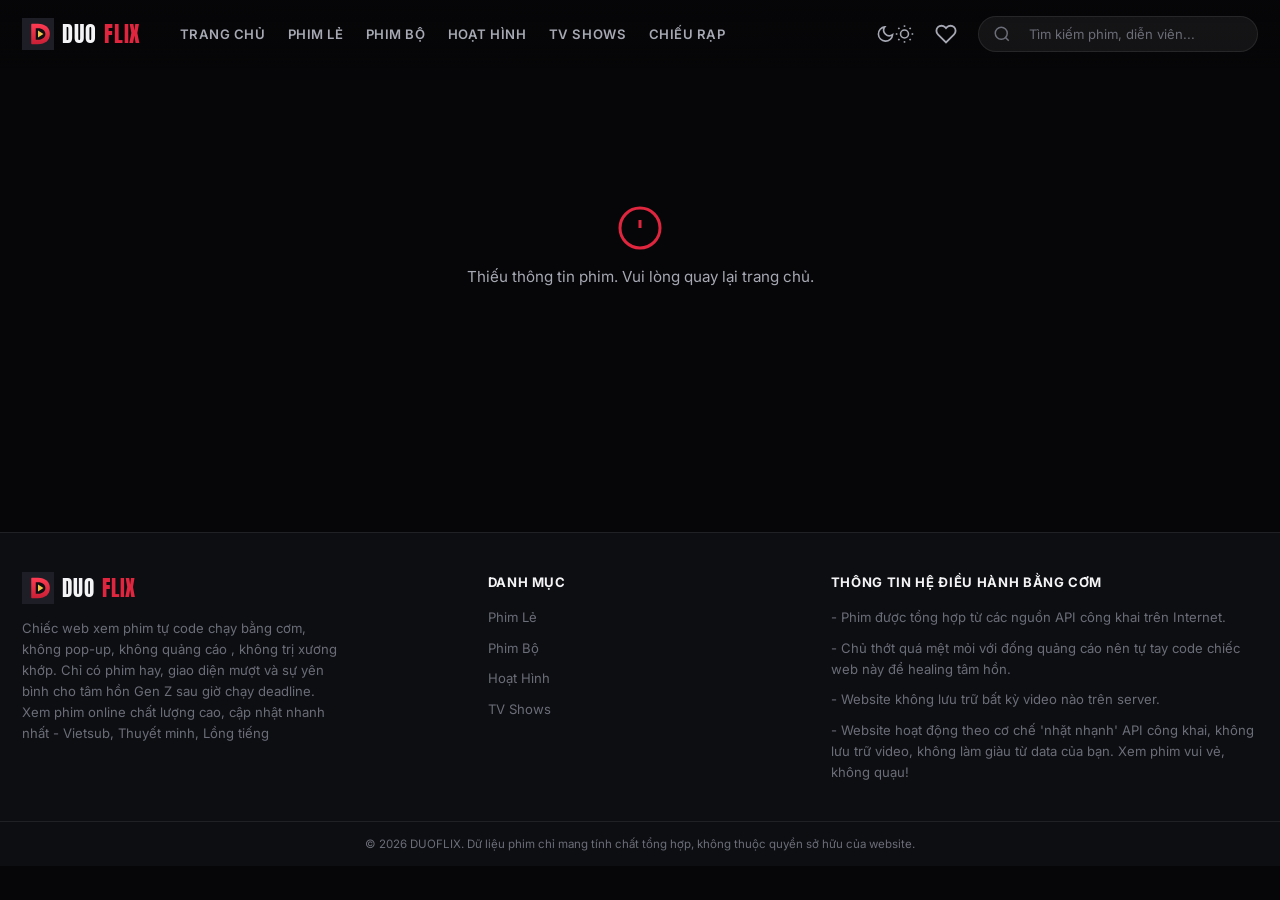
==== commit cbfa284b: "feature: dark light mode toggle lor" ====
--- a/detail.html
+++ b/detail.html
@@ -2,6 +2,7 @@
 <html lang="vi">
 <head>
   <meta charset="UTF-8" />
+  <script src="js/themeManager.js"></script>
   <meta name="viewport" content="width=device-width, initial-scale=1.0" />
   <title>Chi Tiết Phim - Duoflix</title>
   <meta name="description" content="Chiếc web xem phim tự code chạy bằng cơm, không pop-up, không quảng cáo , không trị xương khớp. Chỉ có phim hay, giao diện mượt và sự yên bình cho tâm hồn Gen Z sau giờ chạy deadline. Thông tin chi tiết phim: nội dung, diễn viên, đạo diễn, danh sách tập." />
--- a/css/tokens.css
+++ b/css/tokens.css
@@ -85,3 +85,32 @@
     scroll-behavior: auto !important;
   }
 }
+/* ============================================================
+   LIGHT MODE — kích hoạt khi <html> có thuộc tính data-theme="light"
+   ============================================================ */
+html[data-theme="light"] {
+  --bg-void: #f5f5f7;
+  --bg-base: #ffffff;
+  --bg-surface: #f0f0f3;
+  --bg-surface-2: #746e6e;
+  --bg-elevated: #ffffff;
+
+  --text-primary: #15161c;
+  --text-secondary: #ffffff;
+  --text-tertiary: #8a8b96;
+  --text-on-accent: #ffffff;
+
+  --border-subtle: rgba(0, 0, 0, 0.08);
+  --border-strong: rgba(0, 0, 0, 0.16);
+
+  --gradient-fade-bottom: linear-gradient(180deg, transparent 0%, var(--bg-void) 95%);
+  --gradient-fade-left: linear-gradient(90deg, var(--bg-void) 0%, transparent 60%);
+  --gradient-card-overlay: linear-gradient(180deg, transparent 40%, rgba(255, 255, 255, 0.92) 100%);
+
+  --shadow-card: 0 8px 24px rgba(0, 0, 0, 0.12);
+}
+
+/* Mượt khi đổi theme, tránh giật màu đột ngột */
+body, .header, .movie-card, .btn, .filter-bar, .search-box {
+  transition: background-color 0.3s ease, color 0.3s ease, border-color 0.3s ease;
+}
--- a/css/base.css
+++ b/css/base.css
@@ -270,3 +270,13 @@
   opacity: 1;
   pointer-events: all;
 }
+@media screen and (min-width: 769px) {
+  .only-sp{
+    display: none;
+  }
+}
+@media screen and (max-width: 768px) {
+  .only-pc{
+    display: none;
+  }
+}
--- a/css/header.css
+++ b/css/header.css
@@ -3,6 +3,7 @@
    ============================================================ */
 
 .header {
+  /* overflow: auto; */
   position: fixed;
   top: 0;
   left: 0;
@@ -32,6 +33,7 @@
 }
 
 .header-inner {
+  overflow-x: auto;
   width: 100%;
   max-width: var(--container-max);
   margin: 0 auto;
@@ -280,4 +282,23 @@
     right: var(--space-sm);
     width: auto;
   }
+}
+.theme-toggle-btn {
+  display: flex;
+  align-items: center;
+  justify-content: center;
+  width: 38px;
+  height: 38px;
+  border-radius: 50%;
+  color: var(--text-secondary);
+  flex-shrink: 0;
+  transition: var(--transition-fast);
+}
+.theme-toggle-btn:hover {
+  color: var(--accent-gold);
+  background: rgba(243, 196, 77, 0.1);
+}
+.header-actions > div{
+  display: flex;
+  gap: min(2vw, 10px);
 }
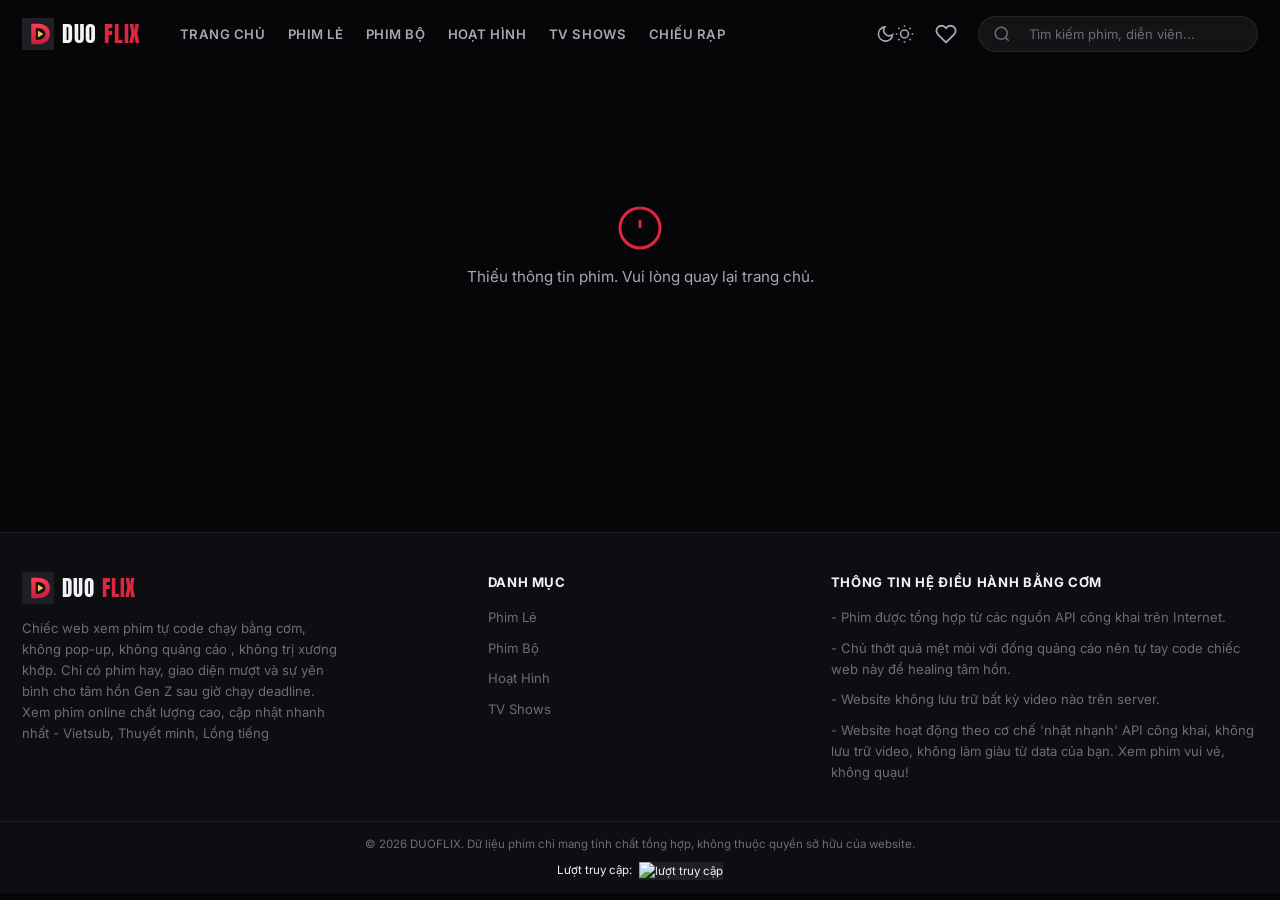
==== commit 76b9d555: "feature: ogp" ====
--- a/detail.html
+++ b/detail.html
@@ -1,11 +1,13 @@
 <!DOCTYPE html>
 <html lang="vi">
+
 <head>
   <meta charset="UTF-8" />
   <script src="js/themeManager.js"></script>
   <meta name="viewport" content="width=device-width, initial-scale=1.0" />
   <title>Chi Tiết Phim - Duoflix</title>
-  <meta name="description" content="Chiếc web xem phim tự code chạy bằng cơm, không pop-up, không quảng cáo , không trị xương khớp. Chỉ có phim hay, giao diện mượt và sự yên bình cho tâm hồn Gen Z sau giờ chạy deadline. Thông tin chi tiết phim: nội dung, diễn viên, đạo diễn, danh sách tập." />
+  <meta name="description"
+    content="Chiếc web xem phim tự code chạy bằng cơm, không pop-up, không quảng cáo , không trị xương khớp. Chỉ có phim hay, giao diện mượt và sự yên bình cho tâm hồn Gen Z sau giờ chạy deadline. Thông tin chi tiết phim: nội dung, diễn viên, đạo diễn, danh sách tập." />
   <meta name="robots" content="index, follow" />
 
   <!-- ===== Favicon & App Icons ===== -->
@@ -30,7 +32,7 @@
     content="Thông tin chi tiết phim: nội dung, diễn viên, đạo diễn, danh sách tập. Chiếc web xem phim tự code chạy bằng cơm, không pop-up, không quảng cáo  , không trị xương khớp. Chỉ có phim hay, giao diện mượt và sự yên bình cho tâm hồn Gen Z sau giờ chạy deadline."
     id="og-description" />
   <meta property="og:type" content="video.movie" />
-  <meta property="og:image" content="https://duo-moviestream.vercel.app/assets/ogp-image.png" id="og-image" />
+  <meta property="og:image" content="https://duo-moviestream.vercel.app/assets/ogp.png" id="og-image" />
   <meta property="og:image:width" content="1200" />
   <meta property="og:image:height" content="630" />
   <meta property="og:locale" content="vi_VN" />
@@ -41,11 +43,12 @@
   <meta name="twitter:title"
     content="Chi Tiết Phim - Duoflix | Chiếc web xem phim tự code chạy bằng cơm, không pop-up, không quảng cáo  , không trị xương khớp. Chỉ có phim hay, giao diện mượt và sự yên bình cho tâm hồn Gen Z sau giờ chạy deadline."
     id="twitter-title" />
-  <meta name="twitter:image" content="https://duo-moviestream.vercel.app/assets/ogp-image.png" id="twitter-image" />
+  <meta name="twitter:image" content="https://duo-moviestream.vercel.app/assets/ogp.png" id="twitter-image" />
 
   <link rel="preconnect" href="https://fonts.googleapis.com" />
   <link rel="preconnect" href="https://fonts.gstatic.com" crossorigin />
-  <link href="https://fonts.googleapis.com/css2?family=Anton&family=Inter:wght@400;500;600;700;800&display=swap" rel="stylesheet" />
+  <link href="https://fonts.googleapis.com/css2?family=Anton&family=Inter:wght@400;500;600;700;800&display=swap"
+    rel="stylesheet" />
 
   <link rel="stylesheet" href="css/tokens.css" />
   <link rel="stylesheet" href="css/base.css" />
@@ -54,8 +57,18 @@
   <link rel="stylesheet" href="css/movie-card.css" />
   <link rel="stylesheet" href="css/footer.css" />
 </head>
+
 <body>
   <script src="js/pageTransition.js"></script>
+  <div id="page-loader" class="page-loader">
+    <div class="page-loader-logo">
+      DUO<span>FLIX</span>
+    </div>
+    <div class="page-loader-bar-track">
+      <div class="page-loader-bar-fill"></div>
+    </div>
+  </div>
+  <script src="js/pageLoader.js"></script>
 
   <div id="site-header"></div>
 
@@ -66,16 +79,19 @@
   </main>
 
   <div id="site-footer"></div>
-  
+
   <button id="scroll-top-btn" class="scroll-top-btn" aria-label="Lên đầu trang" hidden>
-      <svg class="scroll-top-ring" viewBox="0 0 44 44">
-          <circle class="scroll-top-ring-bg" cx="22" cy="22" r="19"></circle>
-          <circle class="scroll-top-ring-fill" cx="22" cy="22" r="19"></circle>
+    <svg class="scroll-top-ring" viewBox="0 0 44 44">
+      <circle class="scroll-top-ring-bg" cx="22" cy="22" r="19"></circle>
+      <circle class="scroll-top-ring-fill" cx="22" cy="22" r="19"></circle>
+    </svg>
+    <span class="scroll-top-arrow">
+      <svg width="16" height="16" viewBox="0 0 24 24" fill="none" stroke="currentColor" stroke-width="2.5">
+        <line x1="12" y1="19" x2="12" y2="5"></line>
+        <polyline points="5 12 12 5 19 12"></polyline>
       </svg>
-      <span class="scroll-top-arrow">
-          <svg width="16" height="16" viewBox="0 0 24 24" fill="none" stroke="currentColor" stroke-width="2.5"><line x1="12" y1="19" x2="12" y2="5"></line><polyline points="5 12 12 5 19 12"></polyline></svg>
-      </span>
-      <span class="scroll-top-percent" id="scroll-top-percent">0%</span>
+    </span>
+    <span class="scroll-top-percent" id="scroll-top-percent">0%</span>
   </button>
 
   <script src="js/config.js"></script>
@@ -92,4 +108,5 @@
   <script src="js/scrollTop.js"></script>
 
 </body>
-</html>
+
+</html>
--- a/css/base.css
+++ b/css/base.css
@@ -248,28 +248,61 @@
   clip: rect(0 0 0 0);
 }
 
-/* ---------- Page transition (fade nhẹ khi chuyển trang) ---------- */
+/* ---------- Page transition: wipe chéo (đã tinh chỉnh cho êm dịu) ---------- */
 body {
-  animation: pageFadeIn 0.25s ease;
-}
-@keyframes pageFadeIn {
-  from { opacity: 0; }
-  to { opacity: 1; }
-}
-/* Lớp phủ fade-out trước khi điều hướng sang trang khác, do page-transition.js điều khiển */
+  /* Easing "ease-out" mượt tự nhiên thay vì cubic-bezier dốc đứng cũ -
+     không còn cảm giác tăng/giảm tốc gắt ở 2 đầu chuyển động. */
+  animation: pageEnter 0.5s ease-out;
+}
+@keyframes pageEnter {
+  from { opacity: 0; transform: translateY(6px); }
+  to { opacity: 1; transform: translateY(0); }
+}
+
 .page-exit-overlay {
   position: fixed;
   inset: 0;
-  background: var(--bg-void);
   z-index: 9999;
+  pointer-events: none;
+  display: flex;
+}
+.page-exit-overlay .wipe-panel {
+  flex: 1;
+  /* Gradient dịu hơn - giảm độ tương phản giữa 2 màu, đỡ "chói" mắt khi
+     khối lớn quét qua màn hình. */
+  background: linear-gradient(135deg, var(--bg-void) 75%, var(--accent-red-dim) 100%);
+  transform: translateX(-100%);
+}
+.page-exit-overlay.active .wipe-panel {
+  /* Easing "ease" thường thay vì S-curve dốc đứng + kéo dài thời gian lên
+     0.55s - chuyển động chậm và đều hơn, não dễ theo dõi hơn nhiều so với
+     bản cũ tăng/giảm tốc đột ngột trong 0.42s. */
+  transition: transform 0.55s ease;
+  transform: translateX(0%);
+}
+.page-exit-overlay.active {
+  pointer-events: all;
+}
+.page-exit-overlay .wipe-logo {
+  position: absolute;
+  top: 50%; left: 50%;
+  /* Bỏ scale(0.6 -> 1) "phóng to" - chỉ còn dịch nhẹ 6px, không còn hiệu
+     ứng phóng/teleport vốn là loại chuyển động dễ gây chóng mặt nhất. */
+  transform: translate(-50%, -46%);
   opacity: 0;
+  font-family: var(--font-display);
+  font-size: 10vw;
+  color: var(--text-primary);
+  letter-spacing: 0.04em;
+  transition: opacity 0.3s ease 0.2s, transform 0.3s ease 0.2s;
   pointer-events: none;
-  transition: opacity 0.18s ease;
-}
-.page-exit-overlay.active {
+}
+.page-exit-overlay.active .wipe-logo {
   opacity: 1;
-  pointer-events: all;
-}
+  transform: translate(-50%, -50%);
+}
+.page-exit-overlay .wipe-logo span { color: var(--accent-red); }
+
 @media screen and (min-width: 769px) {
   .only-sp{
     display: none;
@@ -279,4 +312,71 @@
   .only-pc{
     display: none;
   }
+}
+/* ============================================================
+   PAGE LOADER — splash screen hiện đại lúc trang vừa mở
+   ============================================================ */
+.page-loader {
+  position: fixed;
+  inset: 0;
+  z-index: 10000;
+  background: var(--bg-void);
+  display: flex;
+  flex-direction: column;
+  align-items: center;
+  justify-content: center;
+  gap: 1.4rem;
+  transition: opacity 0.4s ease, visibility 0.4s ease;
+}
+.page-loader.loaded {
+  opacity: 0;
+  visibility: hidden;
+  pointer-events: none;
+}
+
+.page-loader-logo {
+  font-family: var(--font-display);
+  font-size: 10vw;
+  letter-spacing: 0.05em;
+  color: var(--text-primary);
+  /* Không scale, không nhấp nháy mạnh - chỉ "thở" độ mờ rất nhẹ và chậm,
+     mắt gần như không nhận ra là animation, tránh cảm giác giật/chóng mặt. */
+  animation: loaderBreathe 2.4s ease-in-out infinite;
+}
+.page-loader-logo span { color: var(--accent-red); }
+
+@keyframes loaderBreathe {
+  0%, 100% { opacity: 1; }
+  50% { opacity: 0.55; }
+}
+
+.page-loader-bar-track {
+  position: relative;
+  width: 180px;
+  height: 3px;
+  border-radius: var(--radius-pill);
+  background: var(--bg-surface-2);
+  overflow: hidden;
+}
+.page-loader-bar-fill {
+  position: absolute;
+  inset: 0;
+  border-radius: var(--radius-pill);
+  /* Dải sáng mờ dần 2 đầu (không phải khối đặc) di chuyển êm qua lại,
+     dùng background-position thay vì transform để không bị giật pixel
+     và không tạo cảm giác "nảy" ở mỗi lần lặp như bản cũ. */
+  background: linear-gradient(
+    90deg,
+    transparent 0%,
+    var(--accent-red) 35%,
+    var(--accent-gold) 50%,
+    var(--accent-red) 65%,
+    transparent 100%
+  );
+  background-size: 250% 100%;
+  animation: loaderBarFlow 1.8s ease-in-out infinite;
+}
+@keyframes loaderBarFlow {
+  0% { background-position: 100% 0; }
+  100% { background-position: -150% 0; }
 }
--- a/css/movie-card.css
+++ b/css/movie-card.css
@@ -123,6 +123,8 @@
   display: flex;
   justify-content: space-between;
   pointer-events: none;
+  flex-wrap: wrap;
+  row-gap: 0.5em;
 }
 .card-badge {
   font-size: var(--fs-tiny);
@@ -133,7 +135,12 @@
   backdrop-filter: blur(4px);
 }
 .badge-quality { background: rgba(224, 38, 63, 0.92); color: #fff; }
-.badge-episode { background: rgba(0,0,0,0.7); color: var(--accent-gold); margin-left: auto; }
+.badge-episode { background: rgba(0,0,0,0.7); color: var(--accent-gold); margin-left: auto; 
+  line-height: 1.2;
+  display: flex;
+  justify-content: center;
+  align-items: center;
+}
 
 .card-info {
   padding-top: 0.6rem;
--- a/css/footer.css
+++ b/css/footer.css
@@ -150,4 +150,16 @@
     right: var(--space-sm);
     bottom: var(--space-sm);
   }
+}
+.visitor-counter {
+  margin-top: 0.5rem;
+  display: flex;
+  align-items: center;
+  justify-content: center;
+  gap: 0.4rem;
+  font-size: var(--fs-tiny);
+}
+.visitor-counter img {
+  height: 18px;
+  vertical-align: middle;
 }
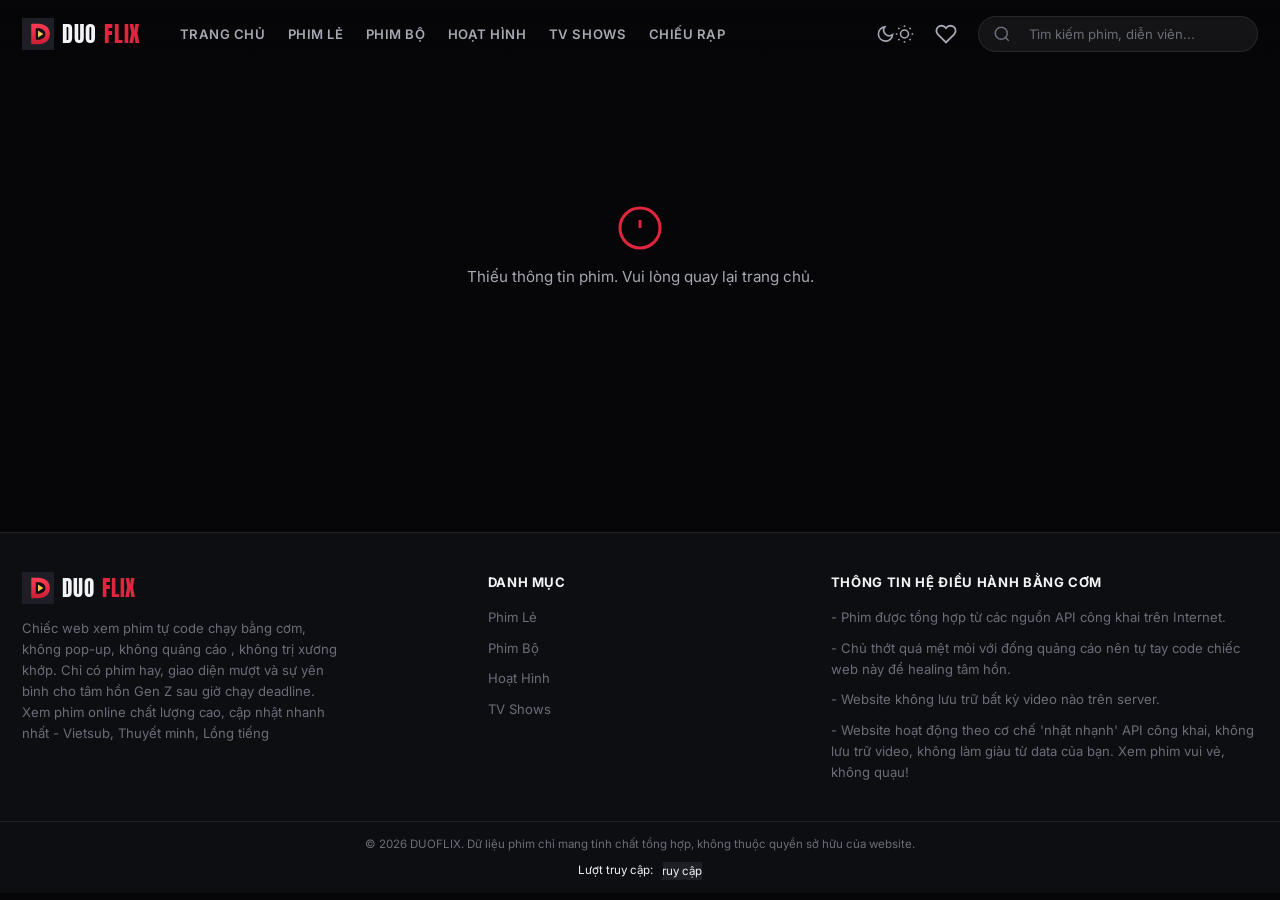
==== commit 47d0f2df: "feature: trang chi tiết - thêm swiper - fancybox" ====
--- a/detail.html
+++ b/detail.html
@@ -32,7 +32,7 @@
     content="Thông tin chi tiết phim: nội dung, diễn viên, đạo diễn, danh sách tập. Chiếc web xem phim tự code chạy bằng cơm, không pop-up, không quảng cáo  , không trị xương khớp. Chỉ có phim hay, giao diện mượt và sự yên bình cho tâm hồn Gen Z sau giờ chạy deadline."
     id="og-description" />
   <meta property="og:type" content="video.movie" />
-  <meta property="og:image" content="https://duo-moviestream.vercel.app/assets/ogp.png" id="og-image" />
+  <meta property="og:image" content="https://duo-flix.vercel.app/assets/ogp.png" id="og-image" />
   <meta property="og:image:width" content="1200" />
   <meta property="og:image:height" content="630" />
   <meta property="og:locale" content="vi_VN" />
@@ -43,7 +43,7 @@
   <meta name="twitter:title"
     content="Chi Tiết Phim - Duoflix | Chiếc web xem phim tự code chạy bằng cơm, không pop-up, không quảng cáo  , không trị xương khớp. Chỉ có phim hay, giao diện mượt và sự yên bình cho tâm hồn Gen Z sau giờ chạy deadline."
     id="twitter-title" />
-  <meta name="twitter:image" content="https://duo-moviestream.vercel.app/assets/ogp.png" id="twitter-image" />
+  <meta name="twitter:image" content="https://duo-flix.vercel.app/assets/ogp.png" id="twitter-image" />
 
   <link rel="preconnect" href="https://fonts.googleapis.com" />
   <link rel="preconnect" href="https://fonts.gstatic.com" crossorigin />
@@ -56,6 +56,10 @@
   <link rel="stylesheet" href="css/detail.css" />
   <link rel="stylesheet" href="css/movie-card.css" />
   <link rel="stylesheet" href="css/footer.css" />
+
+  <link rel="stylesheet" type="text/css" href="https://cdn.jsdelivr.net/npm/swiper@14.0.1/swiper-bundle.min.css"/>
+  <link rel="stylesheet" href="https://cdn.jsdelivr.net/npm/@fancyapps/ui@6.1/dist/fancybox/fancybox.css"/>
+
 </head>
 
 <body>
@@ -107,6 +111,13 @@
   <script src="js/pages/detail.js"></script>
   <script src="js/scrollTop.js"></script>
 
+  <script type="text/javascript" src="https://cdn.jsdelivr.net/npm/swiper@14.0.1/swiper-bundle.min.js"></script>
+  <script src="https://cdn.jsdelivr.net/npm/@fancyapps/ui@6.1/dist/fancybox/fancybox.umd.js"></script>
+    <script>
+      Fancybox.bind('[data-fancybox]', {
+        // Your custom options
+      });    
+    </script>
 </body>
 
 </html>
--- a/css/detail.css
+++ b/css/detail.css
@@ -32,7 +32,7 @@
 .detail-poster {
   width: 100%;
   border-radius: var(--radius-lg);
-  overflow: hidden;
+  /* overflow: hidden; */
   box-shadow: 0 16px 40px rgba(0,0,0,0.6);
   border: 1px solid var(--border-subtle);
   aspect-ratio: 2/3;
@@ -181,9 +181,30 @@
     grid-template-columns: 1fr;
     margin-top: -80px;
   }
-  .detail-poster { width: 160px; margin: 0 auto; }
+  .detail-poster { width: 240px; margin: 0 auto; }
   .detail-info { text-align: center; padding-top: var(--space-sm); }
   .detail-tags, .detail-stats, .detail-actions { justify-content: center; }
   .detail-desc { margin-left: auto; margin-right: auto; text-align: left; }
   .detail-credit { text-align: left; }
 }
+
+.swiper {
+  width: 100%;
+  height: 100%;
+}
+
+.swiper-slide {
+  display: flex;
+  align-items: center;
+  justify-content: center;
+  border-radius: var(--radius-lg);
+  font-size: 22px;
+  font-weight: bold;
+  color: #fff;
+}
+
+.detail-poster p{
+  text-align: center;
+  margin-top: 1em;
+  color: var(--text-secondary);
+}
--- a/css/footer.css
+++ b/css/footer.css
@@ -162,4 +162,12 @@
 .visitor-counter img {
   height: 18px;
   vertical-align: middle;
+  margin-left: -51px;
+}
+.visitor-counter span{
+  padding-right: 10px;
+  background: var(--bg-base);
+  position: relative;
+  z-index: 2;
+  border-radius: 0 4px 4px 0;
 }
